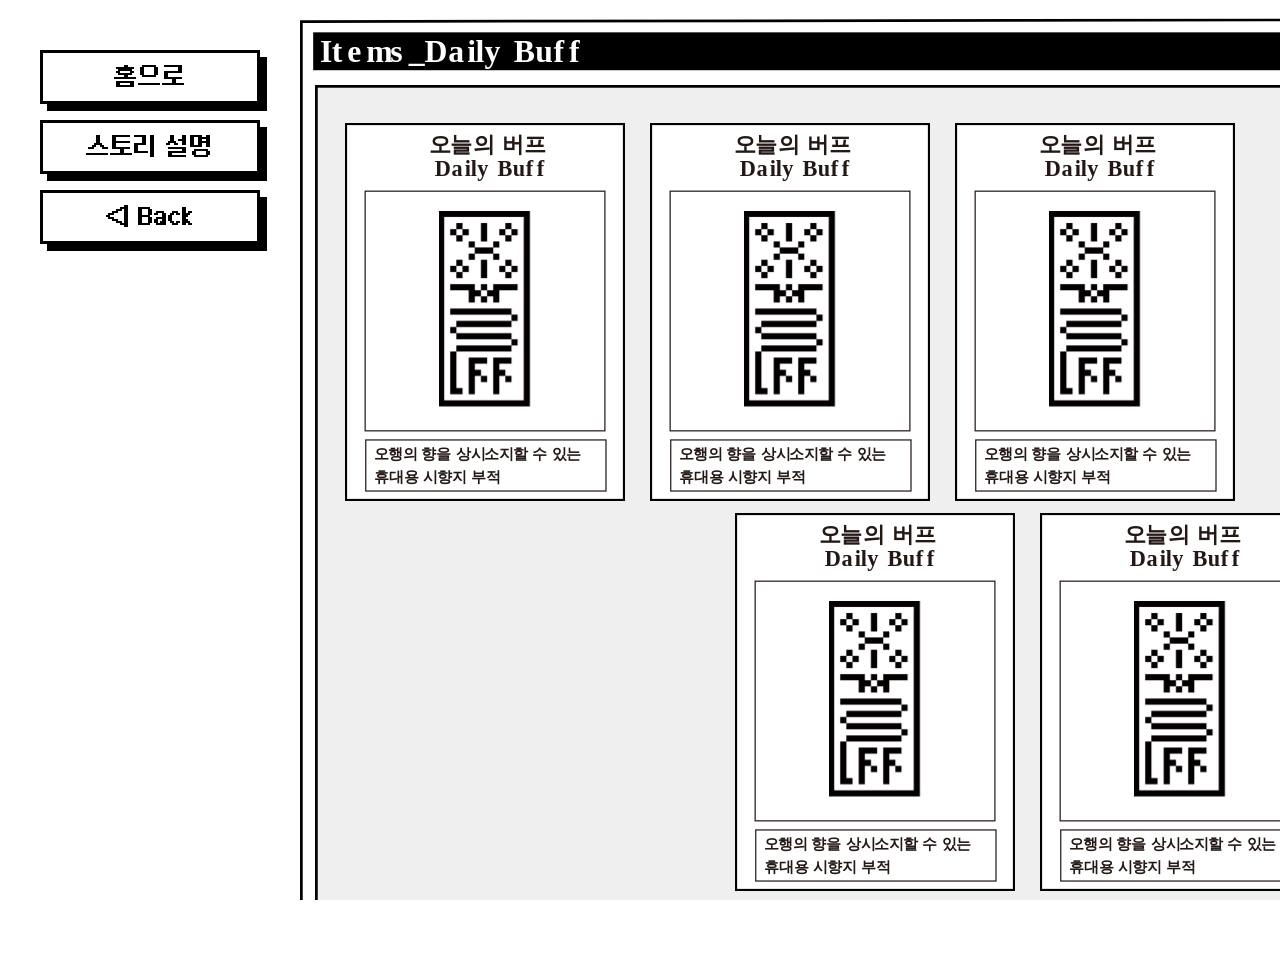
==== buff_items.html @ 4d79d5b1 "update" ====
<!DOCTYPE html>
<html lang="ko">
<head>
  <meta charset="UTF-8">
  <meta name="viewport" content="width=device-width, initial-scale=1.0">
  <title>OUN Daily Buff</title>
  <link rel="stylesheet" href="buff_items.css">
</head>

<body>
  <main class="buff-page">

    <div class="buff-side">
      <button class="buff-side-btn" onclick="location.href='main.html'">홈으로</button>
      <button class="buff-side-btn" onclick="location.href='story1.html'">스토리 설명</button>
      <button class="buff-side-btn" onclick="location.href='shop.html'">◁ Back</button>
    </div>

    <div class="buff-window-wrap">
      <img src="buff_window.svg" class="buff-window">

      <div class="buff-card-area">
        <img src="buff_card.svg" class="buff-card card-1">
        <img src="buff_card.svg" class="buff-card card-2">
        <img src="buff_card.svg" class="buff-card card-3">
        <img src="buff_card.svg" class="buff-card card-4">
        <img src="buff_card.svg" class="buff-card card-5">
        <img src="buff_card.svg" class="buff-card card-6">
      </div>
    </div>

  </main>
</body>
</html>
---- buff_items.css ----
@font-face{
    font-family:'MonaS12';
    src:url('MonaS12.ttf') format('truetype');
  }
  
  @font-face{
    font-family:'MonaS12Bold';
    src:url('MonaS12-Bold.ttf') format('truetype');
  }
  
  html, body{
    margin:0;
    padding:0;
    width:100%;
    height:100%;
    overflow:hidden;
    background:white;
    font-family:'MonaS12';
  }
  
  .buff-page{
    position:relative;
    width:100vw;
    height:100vh;
  }
  
  .buff-side{
    position:absolute;
    left:40px;
    top:50px;
    z-index:50;
  }
  
  .buff-side-btn{
    display:block;
    width:220px;
    height:54px;
    margin-bottom:16px;
    font-family:'MonaS12Bold';
    font-size:24px;
    background:white;
    border:3px solid black;
    box-shadow:7px 7px 0 black;
    cursor:pointer;
  }
  
  .buff-window-wrap{
    position:absolute;
    left:300px;
    top:18px;
    width:1380px;
    z-index:10;
  }
  
  .buff-window{
    width:100%;
    display:block;
  }
  
  .buff-card-area{
    position:absolute;
    left:45px;
    top:105px;
    width:1290px;
    height:720px;
    z-index:20;
  }
  
  .buff-card{
    position:absolute;
    width:280px;
    cursor:pointer;
    transition:transform 0.22s ease;
  }
  
  .buff-card:hover{
    transform:translateY(-18px);
    z-index:50;
  }
  
  .card-1{
    left:0;
    top:0;
  }
  
  .card-2{
    left:305px;
    top:0;
  }
  
  .card-3{
    left:610px;
    top:0;
  }
  
  .card-4{
    left:390px;
    top:390px;
  }
  
  .card-5{
    left:695px;
    top:390px;
  }
  
  .card-6{
    left:1000px;
    top:390px;
  }
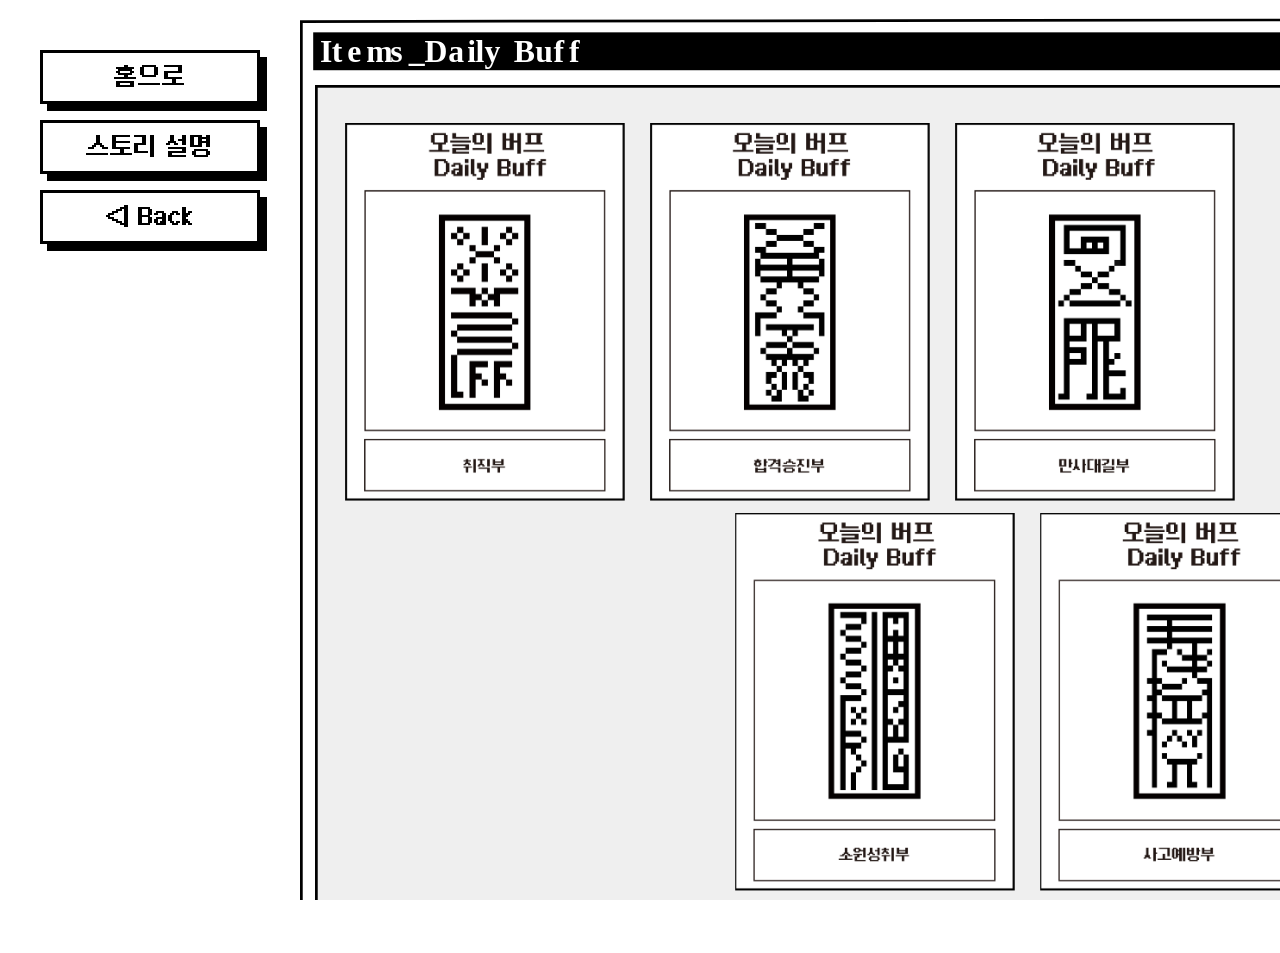
==== commit f11afe5f: "update" ====
--- a/buff_items.html
+++ b/buff_items.html
@@ -20,14 +20,13 @@
       <img src="buff_window.svg" class="buff-window">
 
       <div class="buff-card-area">
-        <img src="buff_card.svg" class="buff-card card-1">
-        <img src="buff_card.svg" class="buff-card card-2">
-        <img src="buff_card.svg" class="buff-card card-3">
-        <img src="buff_card.svg" class="buff-card card-4">
-        <img src="buff_card.svg" class="buff-card card-5">
-        <img src="buff_card.svg" class="buff-card card-6">
+        <img src="buff_card_01.svg" class="buff-card card-1">
+        <img src="buff_card_02.svg" class="buff-card card-2">
+        <img src="buff_card_03.svg" class="buff-card card-3">
+        <img src="buff_card_04.svg" class="buff-card card-4">
+        <img src="buff_card_05.svg" class="buff-card card-5">
+        <img src="buff_card_06.svg" class="buff-card card-6">
       </div>
-    </div>
 
   </main>
 </body>
--- a/buff_items.css
+++ b/buff_items.css
@@ -9,6 +9,8 @@
   }
   
   html, body{
+    -webkit-font-smoothing:none;
+    text-rendering:geometricPrecision;
     margin:0;
     padding:0;
     width:100%;
